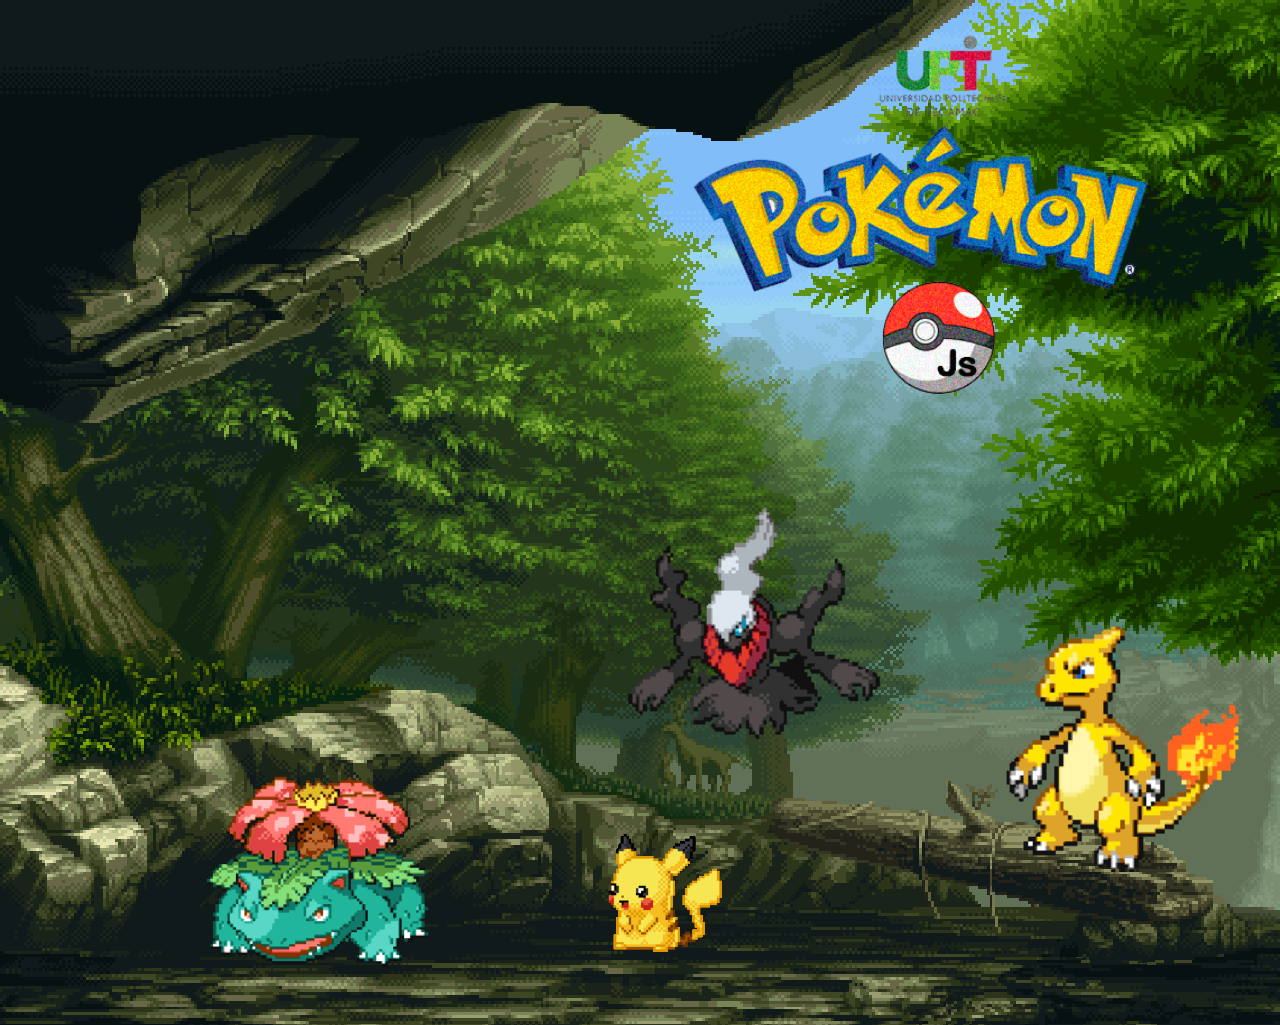
==== index.html @ e4a7f951 "Interfaces de batalla" ====
<!DOCTYPE html>
<html lang="en">
<head>
    <meta charset="UTF-8">
    <meta http-equiv="X-UA-Compatible" content="IE=edge">
    <meta name="viewport" content="width=device-width, initial-scale=1.0">
    <title>Document</title>
    <style>
    *{
        margin: 0px;
        padding: 0px;
    }
    
    #divpadre{
    background-color: transparent;
    margin: auto;
    height: 1000px;
    width: auto;
    
    }

    .dt{
    background-color: transparent;
    border-color: transparent;
    }

    div#pokemon1{
    position: absolute; top: 770px; left: 200px;
    }

    div#pokemon2{
    position: absolute; top: 700px; left: 1370px;
    }

    div#pokemon3{
    position: absolute; top: 500px; left: 600px;
    }

    div#pokemon4{
    position: absolute; top: 830px; left: 600px;
    }

    div#pokemon5{
    position: absolute; top: 620px; left: 1000px;
    }

    div#titulo{
    position: absolute; top: 30px; left: 650px;
    }

    #imgpokemon1{
        height: 200px;
    }
    #imgpokemon2{
        height: 300px;
    }
    #imgpokemon3{
        height: 250px;
    }
    #imgpokemon4{
        height: 120px;
    }
    #imgpokemon5{
        height: 250px;
    }
    #titulo{
        height: 400px;
    }

    </style>
</head>

<script type="application/javascript">
    let pokemon = new Pokemon();
    function eleccion(){
        location.href = "arena1.html"
        let batalla = new Batalla()
        batalla.mostrarPokemonRandom()
    }

    function eleccion2(){
        location.href = "arena2.html"
    }

    function eleccion3(){
        location.href = "arena3.html"
    }

    function eleccion4(){
        location.href = "arena4.html"
    }

    function eleccion5(){
        location.href = "arena5.html"
    }

    // -- evento click en clase personas
    document.addEventListener("click", function (event) {
        if (event.target.classList.contains("personas")) {
            alert("Hola")
        }
    })

</script>

<body background="asets/img/fondo.png">

<div id="divpadre">
    <div id="pokemon1">
    <button onclick="eleccion()" type="button"  class="dt">
    <img id="imgpokemon1" src="asets/img/pokemon1.gif">
    </button>
    </div>

    <div id="pokemon2">
    <button onclick="eleccion2()"type="button"  class="dt">
    <img id="imgpokemon2" src="asets/img/pokemon2.gif">
    </button>r
    </div>

    <div id="pokemon3">
    <button onclick="eleccion3()" type="button"  class="dt">
    <img id="imgpokemon3" src="asets/img/pokemon3.gif">
    </button>
    </div>

    <div id="pokemon4">
    <button onclick="eleccion4()" type="button"  class="dt">
    <img id="imgpokemon4" src="asets/img/pokemon4.gif">
    </button>
    </div>

    <div id="pokemon5">
    <button onclick="eleccion5()" type="button"  class="dt">
    <img id="imgpokemon5" src="asets/img/pokemon5.gif">
    </button>
    </div>

    <div id="titulo">
    <button type="button"  class="dt">
    <img id="titulo" src="asets/img/title.png">
    </button>
    </div>
</div>
</body>
</html>
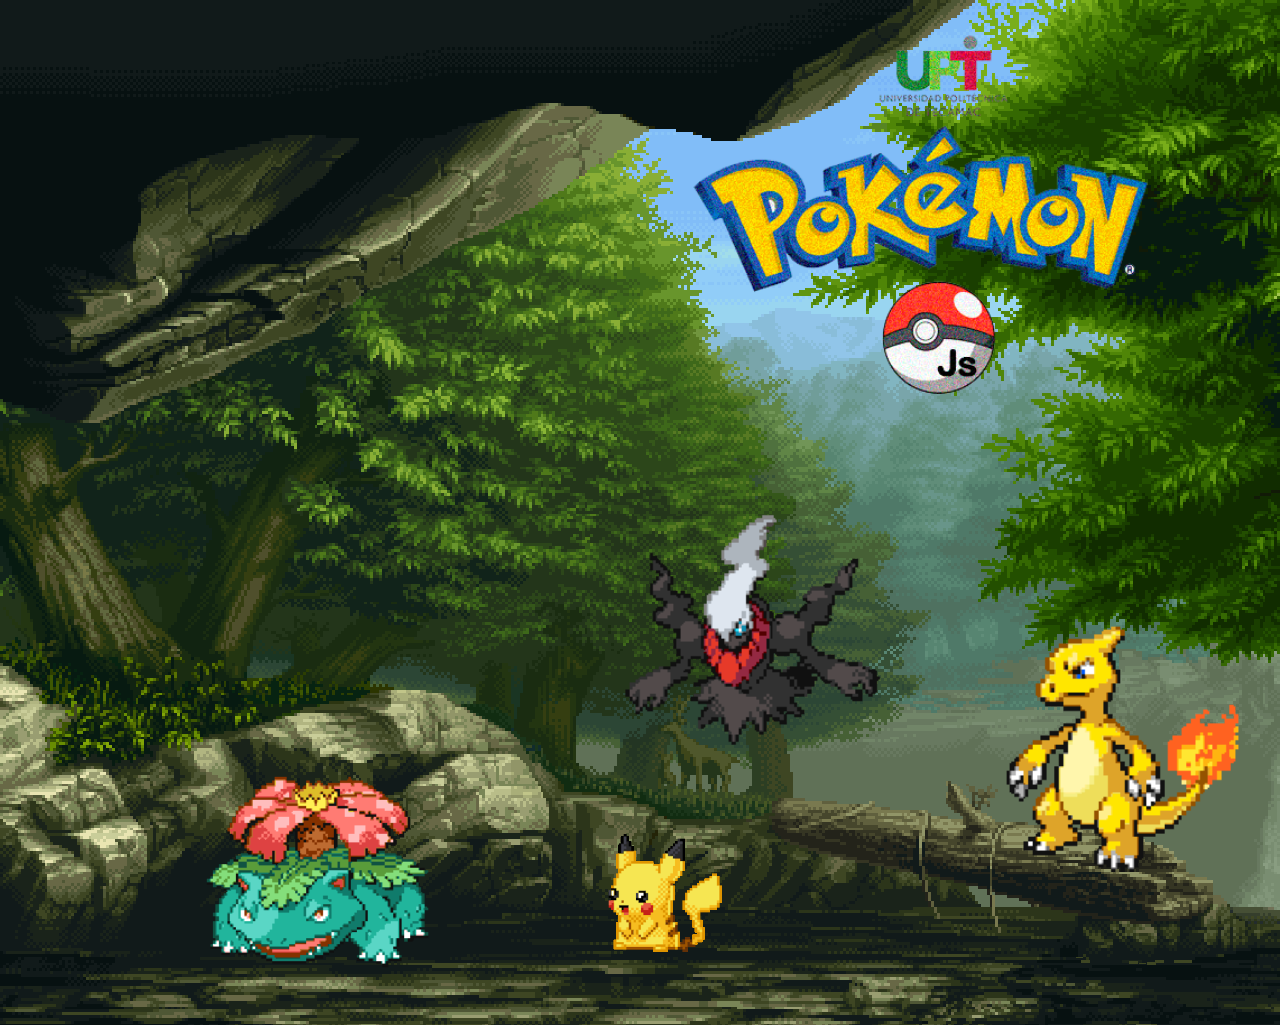
==== commit 7da25149: "Pokemon aleatorio" ====
--- a/index.html
+++ b/index.html
@@ -74,8 +74,6 @@
     let pokemon = new Pokemon();
     function eleccion(){
         location.href = "arena1.html"
-        let batalla = new Batalla()
-        batalla.mostrarPokemonRandom()
     }
 
     function eleccion2(){
@@ -100,6 +98,8 @@
             alert("Hola")
         }
     })
+
+    
 
 </script>
 
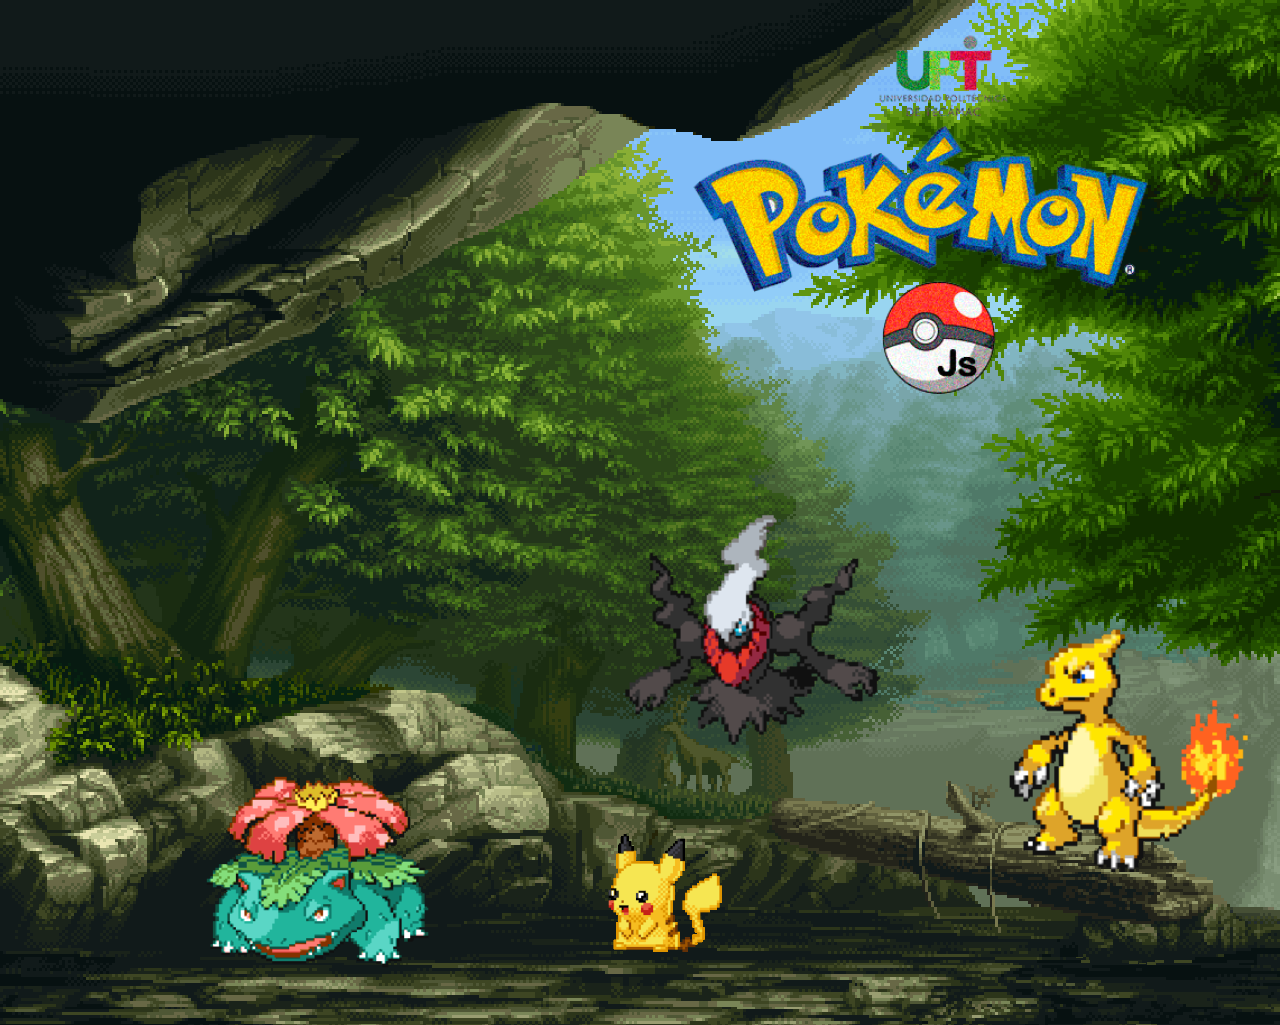
==== commit a81600b4: "Relinkeo de página" ====
--- a/index.html
+++ b/index.html
@@ -71,7 +71,6 @@
 </head>
 
 <script type="application/javascript">
-    let pokemon = new Pokemon();
     function eleccion(){
         location.href = "arena1.html"
     }
